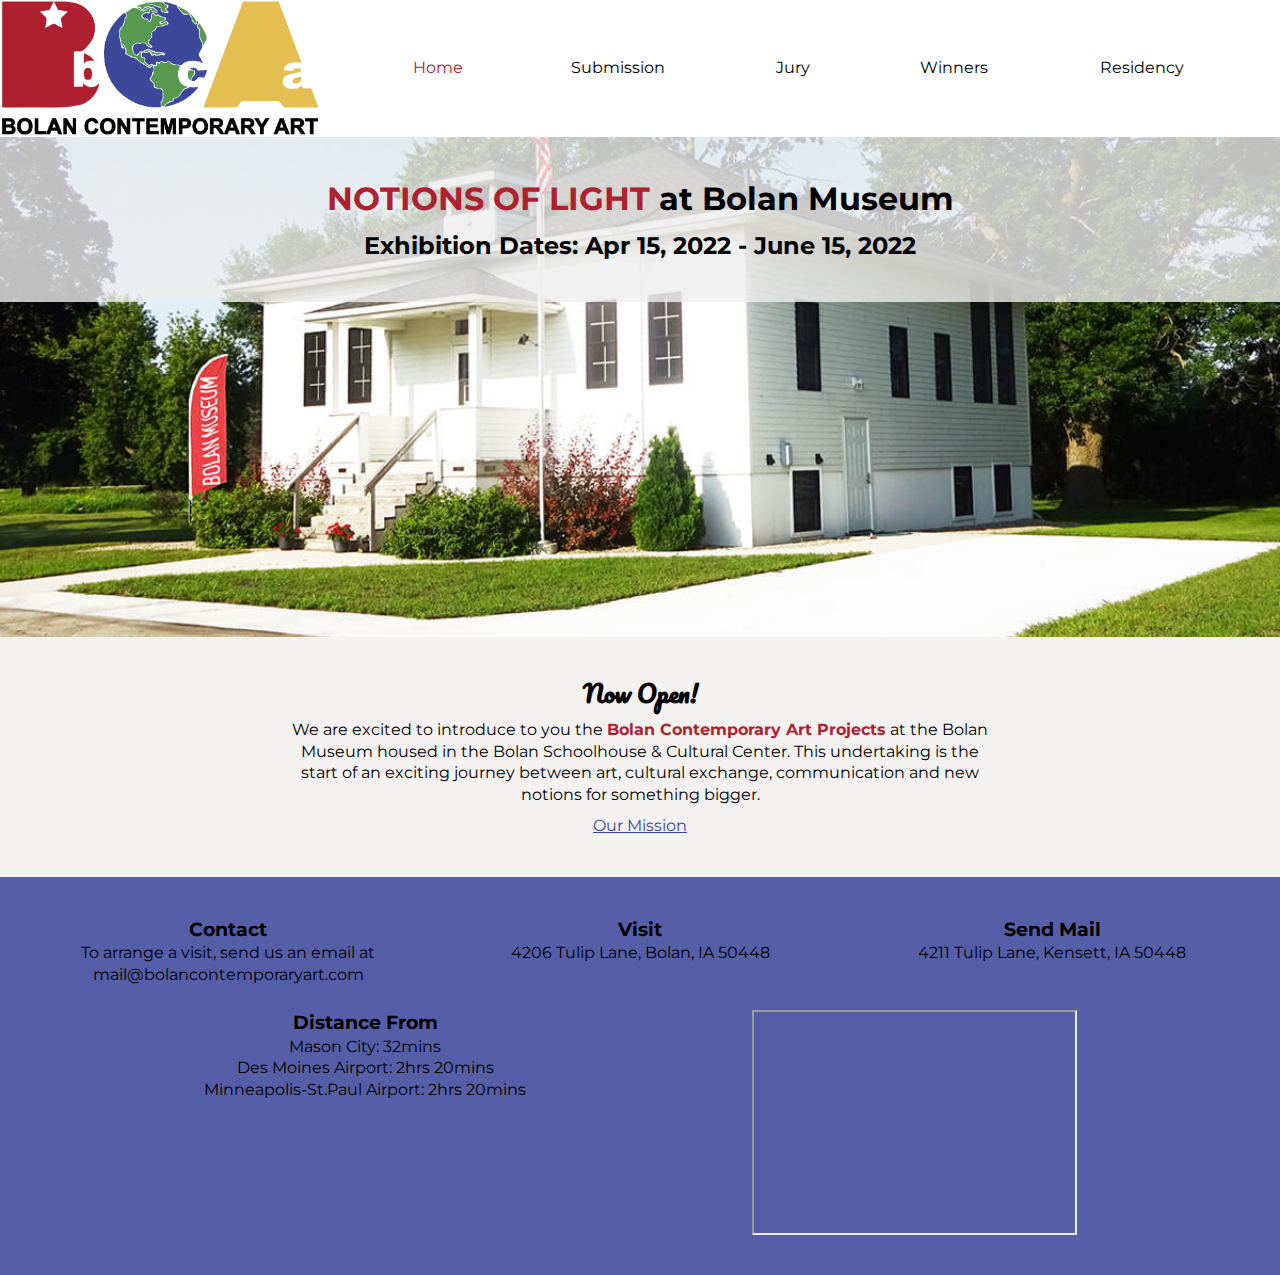
==== index.html @ 81ddc942 "responsive bolan website" ====
<!DOCTYPE html>
<html lang="en">
	<head>
		<meta charset="UTF-8" />
		<meta
			name="viewport"
			content="width=device-width, initial-scale=1.0, shrink-to-fit=no"
		/>
		<meta http-equiv="Cache-Control" content="no-cache" />
		<link rel="shortcut icon" href="images/favicon.png" />
		<link rel="stylesheet" href="styles/main.css" />
		<link rel="stylesheet" href="styles/headerfooter.css" />
		<link rel="stylesheet" href="styles/index.css?v=july16" />
		<!-- Pop-up Newsletter Form -->
		<script id="mcjs" defer>
			!(function (c, h, i, m, p) {
				(m = c.createElement(h)),
					(p = c.getElementsByTagName(h)[0]),
					(m.async = 1),
					(m.src = i),
					p.parentNode.insertBefore(m, p);
			})(
				document,
				'script',
				'https://chimpstatic.com/mcjs-connected/js/users/6b4e39f2418471175b57dffed/736a02a60cdd475260e6101b8.js'
			);
		</script>
		<title>HOME | Bolan Museum</title>
	</head>
	<body>
		<header>
			<img
				src="images/bca_logo.png"
				alt="BCA Logo"
				onclick="window.location='index.html'"
			/>
			<nav>
				<ul>
					<li data-text="Home"><a href="index.html" id="activeTab">Home</a></li>
					<li data-text="Submission">
						<a href="submission.html">Submission</a>
					</li>
					<li data-text="Jury"><a href="jury.html">Jury</a></li>
					<li data-text="Winners"><a href="winners.html">Winners</a></li>
					<li data-text="Residency"><a href="residency.html">Residency</a></li>
				</ul>
			</nav>
		</header>
		<main>
			<section class="hero">
				<div>
					<h1><span>NOTIONS OF LIGHT</span> at Bolan Museum</h1>
					<h2>Exhibition Dates: Apr 15, 2022 - June 15, 2022</h2>
				</div>
			</section>
			<section class="intro">
				<h2>Now Open!</h2>
				<p>
					We are excited to introduce to you the
					<span> Bolan Contemporary Art Projects</span> at the Bolan Museum
					housed in the Bolan Schoolhouse & Cultural Center. This undertaking is
					the start of an exciting journey between art, cultural exchange,
					communication and new notions for something bigger.
				</p>
				<p><a href="mission.html">Our Mission</a></p>
			</section>
		</main>
		<footer class="indexFooter">
			<section class="contact">
				<h3>Contact</h3>
				<p>
					To arrange a visit, send us an email at
					<span> mail@bolancontemporaryart.com</span>
				</p>
			</section>
			<section class="address">
				<h3>Visit</h3>
				<p>4206 Tulip Lane, Bolan, IA 50448</p>
			</section>
			<section class="mail">
				<h3>Send Mail</h3>
				<p>4211 Tulip Lane, Kensett, IA 50448</p>
			</section>
			<section class="airports">
				<h3>Distance From</h3>
				<p>Mason City: 32mins</p>
				<p>Des Moines Airport: 2hrs 20mins</p>
				<p>Minneapolis-St.Paul Airport: 2hrs 20mins</p>
			</section>
			<section class="map">
				<iframe
					src="https://www.google.com/maps/embed?pb=!1m18!1m12!1m3!1d23202.012227078067!2d-93.13675556090783!3d43.37176447913188!2m3!1f0!2f0!3f0!3m2!1i1024!2i768!4f13.1!3m3!1m2!1s0x87f11e72c316e671%3A0x3ff323956ae35fa6!2s4206%20Tulip%20Ln%2C%20Kensett%2C%20IA%2050448!5e0!3m2!1sen!2sus!4v1616817331926!5m2!1sen!2sus"
					allowfullscreen=""
					loading="lazy"
				></iframe>
			</section>
		</footer>
	</body>
</html>
---- styles/main.css ----
@import url('https://fonts.googleapis.com/css2?family=Montserrat:wght@400;700&display=swap');
@import url('https://fonts.googleapis.com/css2?family=Pacifico&text=Now%20Open!&display=swap');

:root {
	--clrPrimary: #ae212f;
	--clrAccent: #e4bf50;
	--clrPrimaryTitle: #ae212f88;
	--clrAccentBG: #f5d36d;
	--layoutPadding: 2.5rem 1rem;
	--offWhiteBG: rgb(244, 241, 241);
	--footerBG: #3c489bdd;
}

* {
	margin: 0;
	padding: 0;
	box-sizing: border-box;
}

html {
	font-family: Montserrat, sans-serif;
	background-color: var(--offWhiteBG);
	line-height: 1.35;
}

/* GUIDELINES

• section padding: layoutPadding
• flexbox gap: 10px or space-evenly
• css comment headers: one per html section
• content left/right padding: 1rem from side of viewport
• title/h1 padding: 2.5rem total padding top and bottom
• section widths: text and some multimedia sections should have 65ch max-widths

*/
---- styles/headerfooter.css ----
/* HEADER */

header {
	display: flex;
	flex-direction: column;
}

header img {
	width: 100%;
}

header nav {
	background-color: white;
}

header nav ul {
	list-style-type: none;
	display: flex;
	/* add for og nav */
	/* flex-wrap: wrap;
	justify-content: space-evenly; */
	gap: 10px;
	padding: var(--layoutPadding);
	width: 100%;
	overflow-y: scroll; /* delete for og nav */
}

header nav li {
	display: inline-block;
	padding: 10px 20px;
	border-radius: 8px;
}

header nav a {
	text-decoration: none;
	color: black;
}

header nav li:hover a {
	color: var(--clrPrimary);
	font-weight: bold;
}

#activeTab {
	color: var(--clrPrimary);
}

/* prevents bolding on hover from causing layout shift */
header nav li::before {
	display: block;
	content: attr(data-text);
	font-weight: bold;
	height: 0;
	overflow: hidden;
	visibility: hidden;
}

@media screen and (min-width: 700px) {
	header {
		flex-direction: row;
	}

	header img {
		width: 40%;
	}

	nav {
		display: flex;
		justify-content: center;
		align-items: center;
		width: 60%;
	}

	/* styles for putting nav bar on baseline */
	/* nav {
		align-items: baseline;
	}
	header nav ul {
		padding-bottom: 0;
	} */
}

@media screen and (min-width: 1000px) {
	header img {
		width: 25%;
	}

	header nav ul {
		justify-content: space-evenly; /* delete for og nav */
	}

	nav {
		width: 75%;
	}
}

/* FOOTER */

footer {
	background-color: var(--footerBG);
	padding: var(--layoutPadding);
	display: flex;
	flex-direction: column;
	align-items: center;
	gap: 20px;
}

footer h6,
#mc_embed_signup_scroll label {
	font-size: 1rem;
	padding-bottom: 10px;
	text-align: center;
}

.socialMedia {
	display: flex;
	flex-direction: column;
	align-items: center;
}

.socialMedia a {
	text-decoration: none;
	margin: 0 5px;
}

.thanks a {
	color: black;
}
---- styles/index.css ----
/* HERO */

.hero {
	background-image: url('../images/museum1.jpg');
	background-size: cover;
	background-position-x: 35%;
	background-position-y: 60%;
	height: 500px;
}

.hero div {
	display: flex;
	flex-direction: column;
	justify-content: space-evenly;
	gap: 10px;
	text-align: center;
	background-color: #eeec;
	padding: var(--layoutPadding);
}

.hero h1 span {
	color: var(--clrPrimary);
}

/* INTRO */

.intro {
	padding: var(--layoutPadding);
	text-align: center;
	display: flex;
	flex-direction: column;
	gap: 10px;
	align-items: center;
}

.intro h2 {
	font-family: Pacifico;
}

.intro p {
	max-width: 65ch;
}

.intro span {
	color: var(--clrPrimary);
	font-weight: bold;
}

.intro a {
	color: #3c489b;
}

/* FOOTER */

.indexFooter {
	background-color: var(--footerBG);
	padding: var(--layoutPadding);
	display: flex;
	flex-direction: column;
	align-items: center;
	gap: 20px;
	text-align: center;
}

.indexFooter section {
	max-width: 350px;
}

.map {
	display: flex;
	justify-content: center;
}

.map iframe {
	height: 225px;
	width: 325px;
}

@media screen and (min-width: 700px) {
	.indexFooter {
		flex-direction: row;
		flex-wrap: wrap;
		justify-content: space-evenly;
		align-items: flex-start;
		gap: 25px;
	}

	.indexFooter section {
		width: 100%;
	}
}
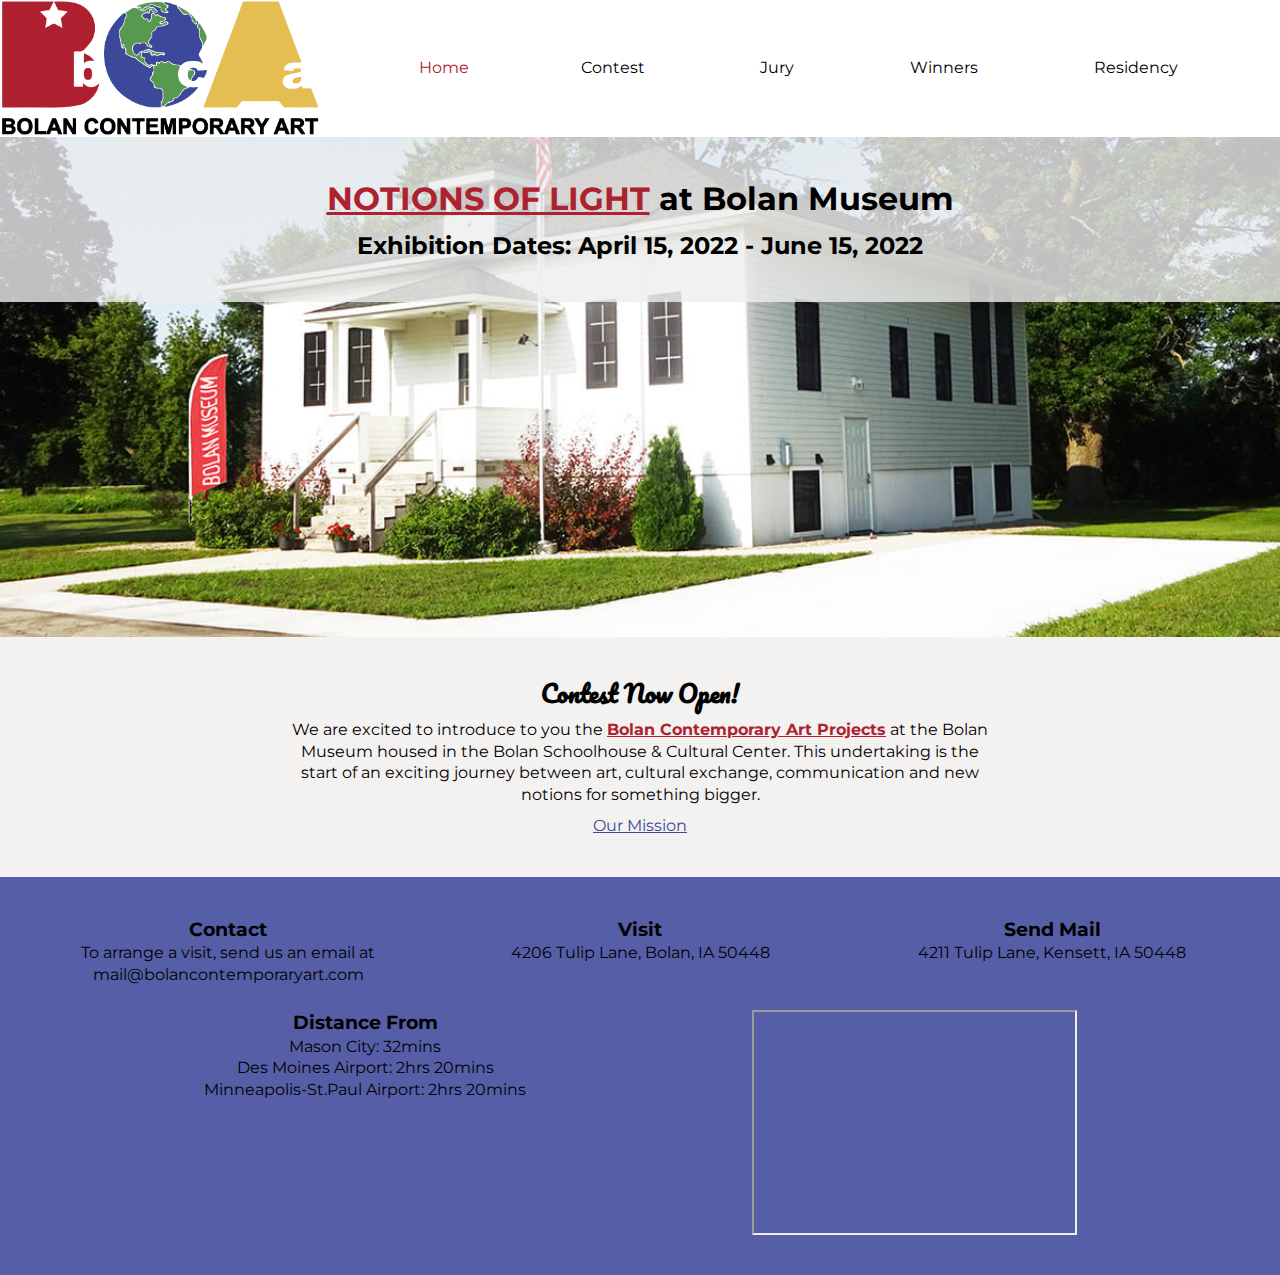
==== commit fd66742b: "more call to action for CONTEST on HOME | renamed SUBMISSION to CONTEST" ====
--- a/index.html
+++ b/index.html
@@ -1,6 +1,20 @@
 <!DOCTYPE html>
 <html lang="en">
 	<head>
+		<!-- Global site tag (gtag.js) - Google Analytics -->
+		<script
+			async
+			src="https://www.googletagmanager.com/gtag/js?id=UA-205729098-1"
+		></script>
+		<script>
+			window.dataLayer = window.dataLayer || [];
+			function gtag() {
+				dataLayer.push(arguments);
+			}
+			gtag('js', new Date());
+
+			gtag('config', 'UA-205729098-1');
+		</script>
 		<meta charset="UTF-8" />
 		<meta
 			name="viewport"
@@ -10,7 +24,7 @@
 		<link rel="shortcut icon" href="images/favicon.png" />
 		<link rel="stylesheet" href="styles/main.css" />
 		<link rel="stylesheet" href="styles/headerfooter.css" />
-		<link rel="stylesheet" href="styles/index.css?v=july16" />
+		<link rel="stylesheet" href="styles/index.css?v=oct15" />
 		<!-- Pop-up Newsletter Form -->
 		<script id="mcjs" defer>
 			!(function (c, h, i, m, p) {
@@ -37,8 +51,8 @@
 			<nav>
 				<ul>
 					<li data-text="Home"><a href="index.html" id="activeTab">Home</a></li>
-					<li data-text="Submission">
-						<a href="submission.html">Submission</a>
+					<li data-text="Contest">
+						<a href="contest.html">Contest</a>
 					</li>
 					<li data-text="Jury"><a href="jury.html">Jury</a></li>
 					<li data-text="Winners"><a href="winners.html">Winners</a></li>
@@ -49,20 +63,25 @@
 		<main>
 			<section class="hero">
 				<div>
-					<h1><span>NOTIONS OF LIGHT</span> at Bolan Museum</h1>
-					<h2>Exhibition Dates: Apr 15, 2022 - June 15, 2022</h2>
+					<h1>
+						<a href="contest.html">NOTIONS OF LIGHT</a>
+						at Bolan Museum
+					</h1>
+					<h2>Exhibition Dates: April 15, 2022 - June 15, 2022</h2>
 				</div>
 			</section>
 			<section class="intro">
-				<h2>Now Open!</h2>
+				<h2>Contest Now Open!</h2>
 				<p>
 					We are excited to introduce to you the
-					<span> Bolan Contemporary Art Projects</span> at the Bolan Museum
-					housed in the Bolan Schoolhouse & Cultural Center. This undertaking is
-					the start of an exciting journey between art, cultural exchange,
-					communication and new notions for something bigger.
+					<a id="artProjLink" href="contest.html"
+						>Bolan Contemporary Art Projects</a
+					>
+					at the Bolan Museum housed in the Bolan Schoolhouse & Cultural Center.
+					This undertaking is the start of an exciting journey between art,
+					cultural exchange, communication and new notions for something bigger.
 				</p>
-				<p><a href="mission.html">Our Mission</a></p>
+				<p><a id="missionLink" href="mission.html">Our Mission</a></p>
 			</section>
 		</main>
 		<footer class="indexFooter">
--- a/styles/main.css
+++ b/styles/main.css
@@ -1,5 +1,6 @@
 @import url('https://fonts.googleapis.com/css2?family=Montserrat:wght@400;700&display=swap');
-@import url('https://fonts.googleapis.com/css2?family=Pacifico&text=Now%20Open!&display=swap');
+/* @import url('https://fonts.googleapis.com/css2?family=Pacifico&text=Art%20Contest%20Now%20Open!&display=swap'); */
+@import url('https://fonts.googleapis.com/css2?family=Pacifico&display=swap');
 
 :root {
 	--clrPrimary: #ae212f;
--- a/styles/index.css
+++ b/styles/index.css
@@ -18,8 +18,9 @@
 	padding: var(--layoutPadding);
 }
 
-.hero h1 span {
+.hero h1 a {
 	color: var(--clrPrimary);
+	cursor: pointer;
 }
 
 /* INTRO */
@@ -41,12 +42,12 @@
 	max-width: 65ch;
 }
 
-.intro span {
+.intro #artProjLink {
 	color: var(--clrPrimary);
 	font-weight: bold;
 }
 
-.intro a {
+.intro #missionLink {
 	color: #3c489b;
 }
 
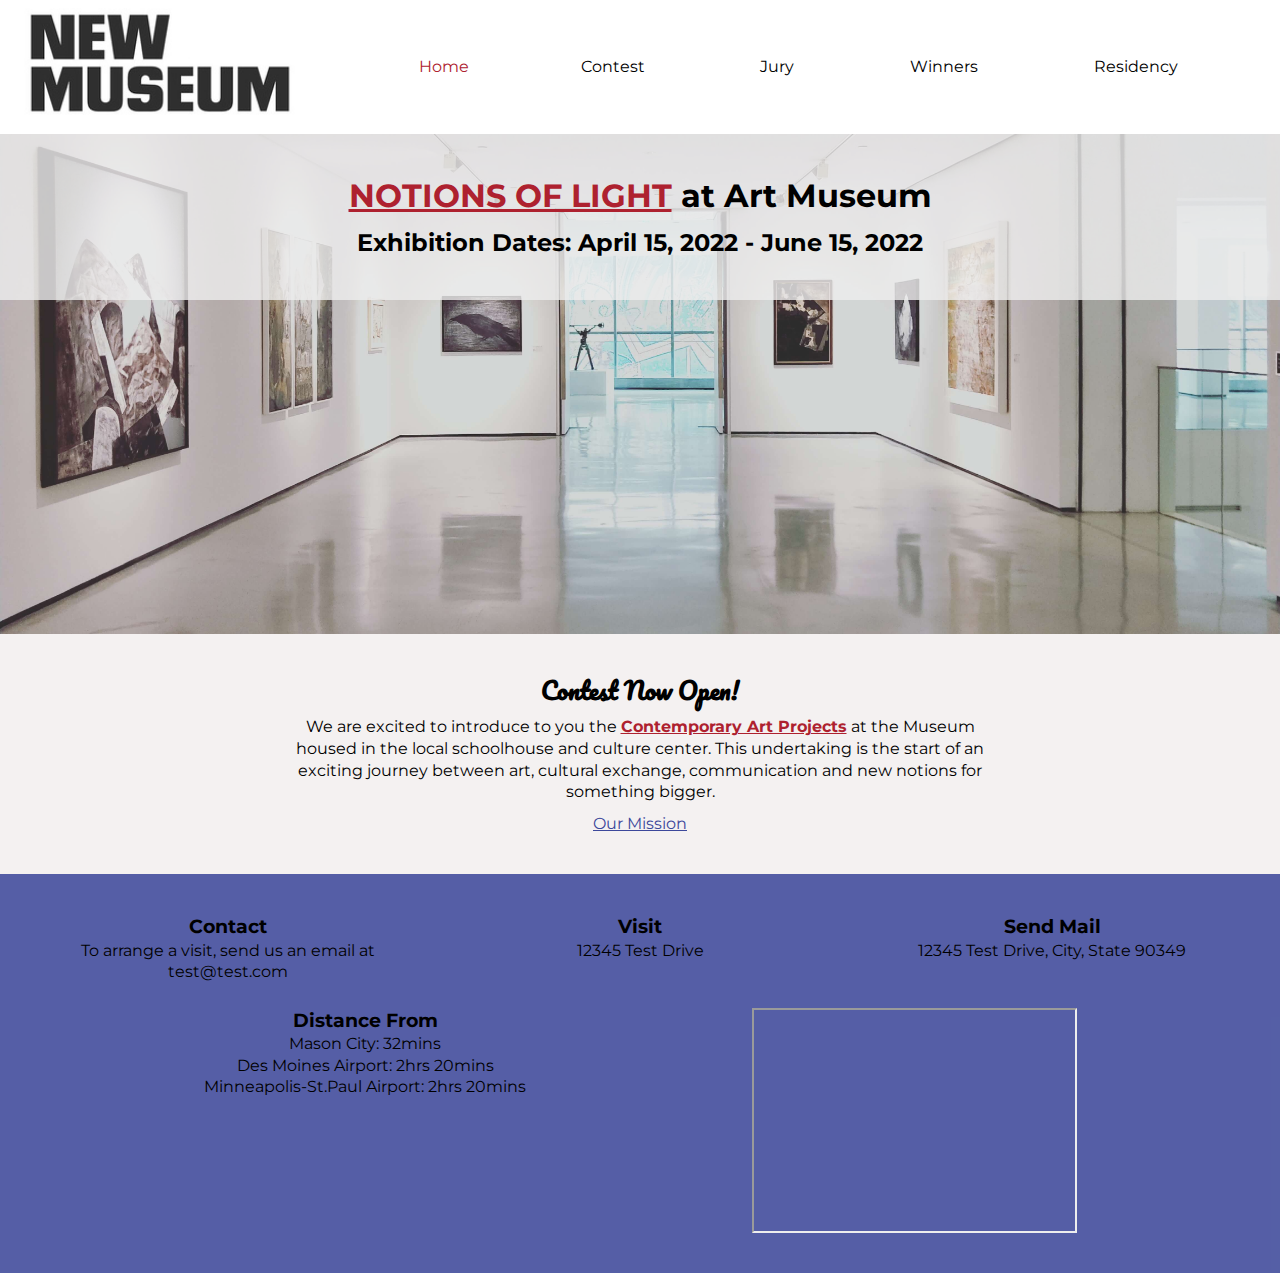
==== commit 154aa75c: "website anonymized" ====
--- a/index.html
+++ b/index.html
@@ -1,20 +1,6 @@
 <!DOCTYPE html>
 <html lang="en">
 	<head>
-		<!-- Global site tag (gtag.js) - Google Analytics -->
-		<script
-			async
-			src="https://www.googletagmanager.com/gtag/js?id=UA-205729098-1"
-		></script>
-		<script>
-			window.dataLayer = window.dataLayer || [];
-			function gtag() {
-				dataLayer.push(arguments);
-			}
-			gtag('js', new Date());
-
-			gtag('config', 'UA-205729098-1');
-		</script>
 		<meta charset="UTF-8" />
 		<meta
 			name="viewport"
@@ -39,13 +25,13 @@
 				'https://chimpstatic.com/mcjs-connected/js/users/6b4e39f2418471175b57dffed/736a02a60cdd475260e6101b8.js'
 			);
 		</script>
-		<title>HOME | Bolan Museum</title>
+		<title>HOME | Art Museum</title>
 	</head>
 	<body>
 		<header>
 			<img
-				src="images/bca_logo.png"
-				alt="BCA Logo"
+				src="images/museum-logo.jpg"
+				alt="Museum Logo"
 				onclick="window.location='index.html'"
 			/>
 			<nav>
@@ -65,7 +51,7 @@
 				<div>
 					<h1>
 						<a href="contest.html">NOTIONS OF LIGHT</a>
-						at Bolan Museum
+						at Art Museum
 					</h1>
 					<h2>Exhibition Dates: April 15, 2022 - June 15, 2022</h2>
 				</div>
@@ -74,12 +60,10 @@
 				<h2>Contest Now Open!</h2>
 				<p>
 					We are excited to introduce to you the
-					<a id="artProjLink" href="contest.html"
-						>Bolan Contemporary Art Projects</a
-					>
-					at the Bolan Museum housed in the Bolan Schoolhouse & Cultural Center.
-					This undertaking is the start of an exciting journey between art,
-					cultural exchange, communication and new notions for something bigger.
+					<a id="artProjLink" href="contest.html">Contemporary Art Projects</a>
+					at the Museum housed in the local schoolhouse and culture center. This
+					undertaking is the start of an exciting journey between art, cultural
+					exchange, communication and new notions for something bigger.
 				</p>
 				<p><a id="missionLink" href="mission.html">Our Mission</a></p>
 			</section>
@@ -89,16 +73,16 @@
 				<h3>Contact</h3>
 				<p>
 					To arrange a visit, send us an email at
-					<span> mail@bolancontemporaryart.com</span>
+					<span> test@test.com</span>
 				</p>
 			</section>
 			<section class="address">
 				<h3>Visit</h3>
-				<p>4206 Tulip Lane, Bolan, IA 50448</p>
+				<p>12345 Test Drive</p>
 			</section>
 			<section class="mail">
 				<h3>Send Mail</h3>
-				<p>4211 Tulip Lane, Kensett, IA 50448</p>
+				<p>12345 Test Drive, City, State 90349</p>
 			</section>
 			<section class="airports">
 				<h3>Distance From</h3>
@@ -108,7 +92,7 @@
 			</section>
 			<section class="map">
 				<iframe
-					src="https://www.google.com/maps/embed?pb=!1m18!1m12!1m3!1d23202.012227078067!2d-93.13675556090783!3d43.37176447913188!2m3!1f0!2f0!3f0!3m2!1i1024!2i768!4f13.1!3m3!1m2!1s0x87f11e72c316e671%3A0x3ff323956ae35fa6!2s4206%20Tulip%20Ln%2C%20Kensett%2C%20IA%2050448!5e0!3m2!1sen!2sus!4v1616817331926!5m2!1sen!2sus"
+					src="https://www.google.com/maps/embed?pb=!1m18!1m12!1m3!1d221064.1160880261!2d-90.0226449513314!3d30.033219489910532!2m3!1f0!2f0!3f0!3m2!1i1024!2i768!4f13.1!3m3!1m2!1s0x8620a454b2118265%3A0xdb065be85e22d3b4!2sNew%20Orleans%2C%20LA!5e0!3m2!1sen!2sus!4v1649227608157!5m2!1sen!2sus"
 					allowfullscreen=""
 					loading="lazy"
 				></iframe>
--- a/styles/main.css
+++ b/styles/main.css
@@ -1,5 +1,4 @@
 @import url('https://fonts.googleapis.com/css2?family=Montserrat:wght@400;700&display=swap');
-/* @import url('https://fonts.googleapis.com/css2?family=Pacifico&text=Art%20Contest%20Now%20Open!&display=swap'); */
 @import url('https://fonts.googleapis.com/css2?family=Pacifico&display=swap');
 
 :root {
--- a/styles/index.css
+++ b/styles/index.css
@@ -1,7 +1,7 @@
 /* HERO */
 
 .hero {
-	background-image: url('../images/museum1.jpg');
+	background-image: url('../images/museum.jpg');
 	background-size: cover;
 	background-position-x: 35%;
 	background-position-y: 60%;
